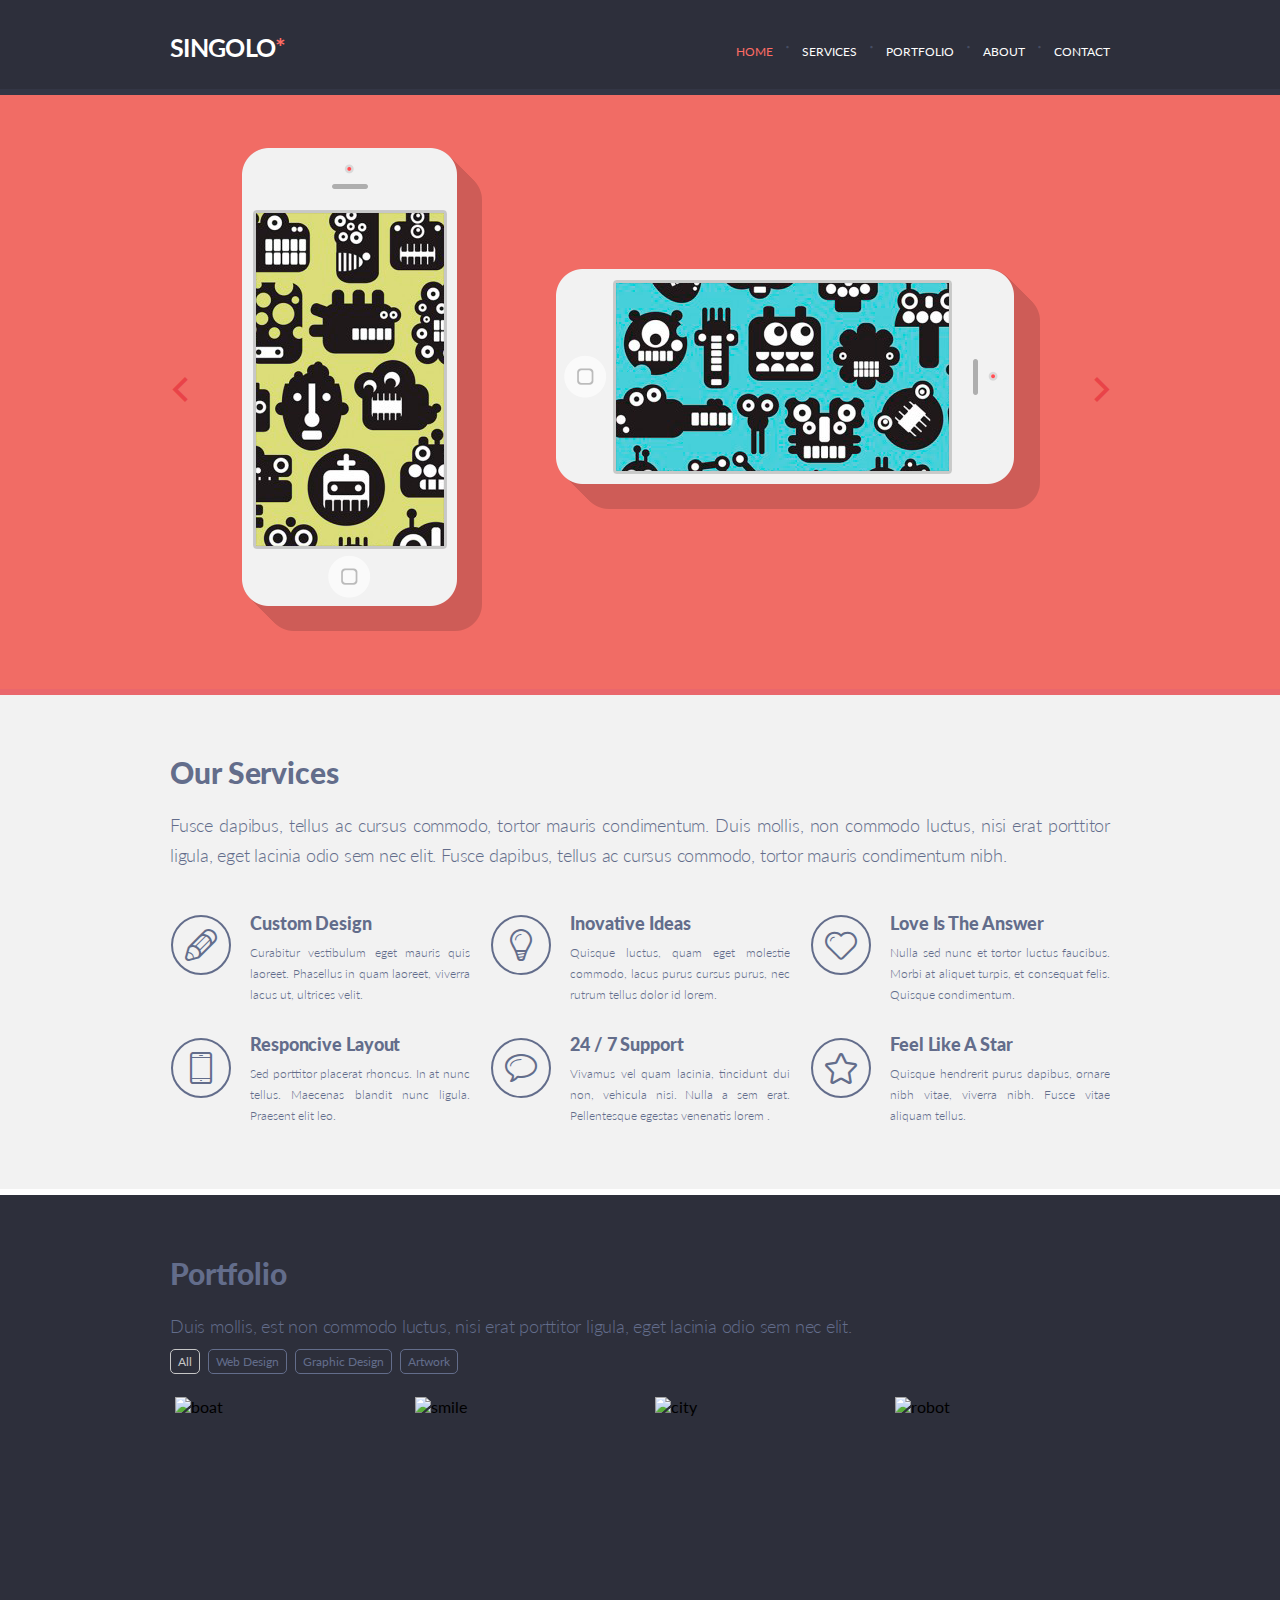
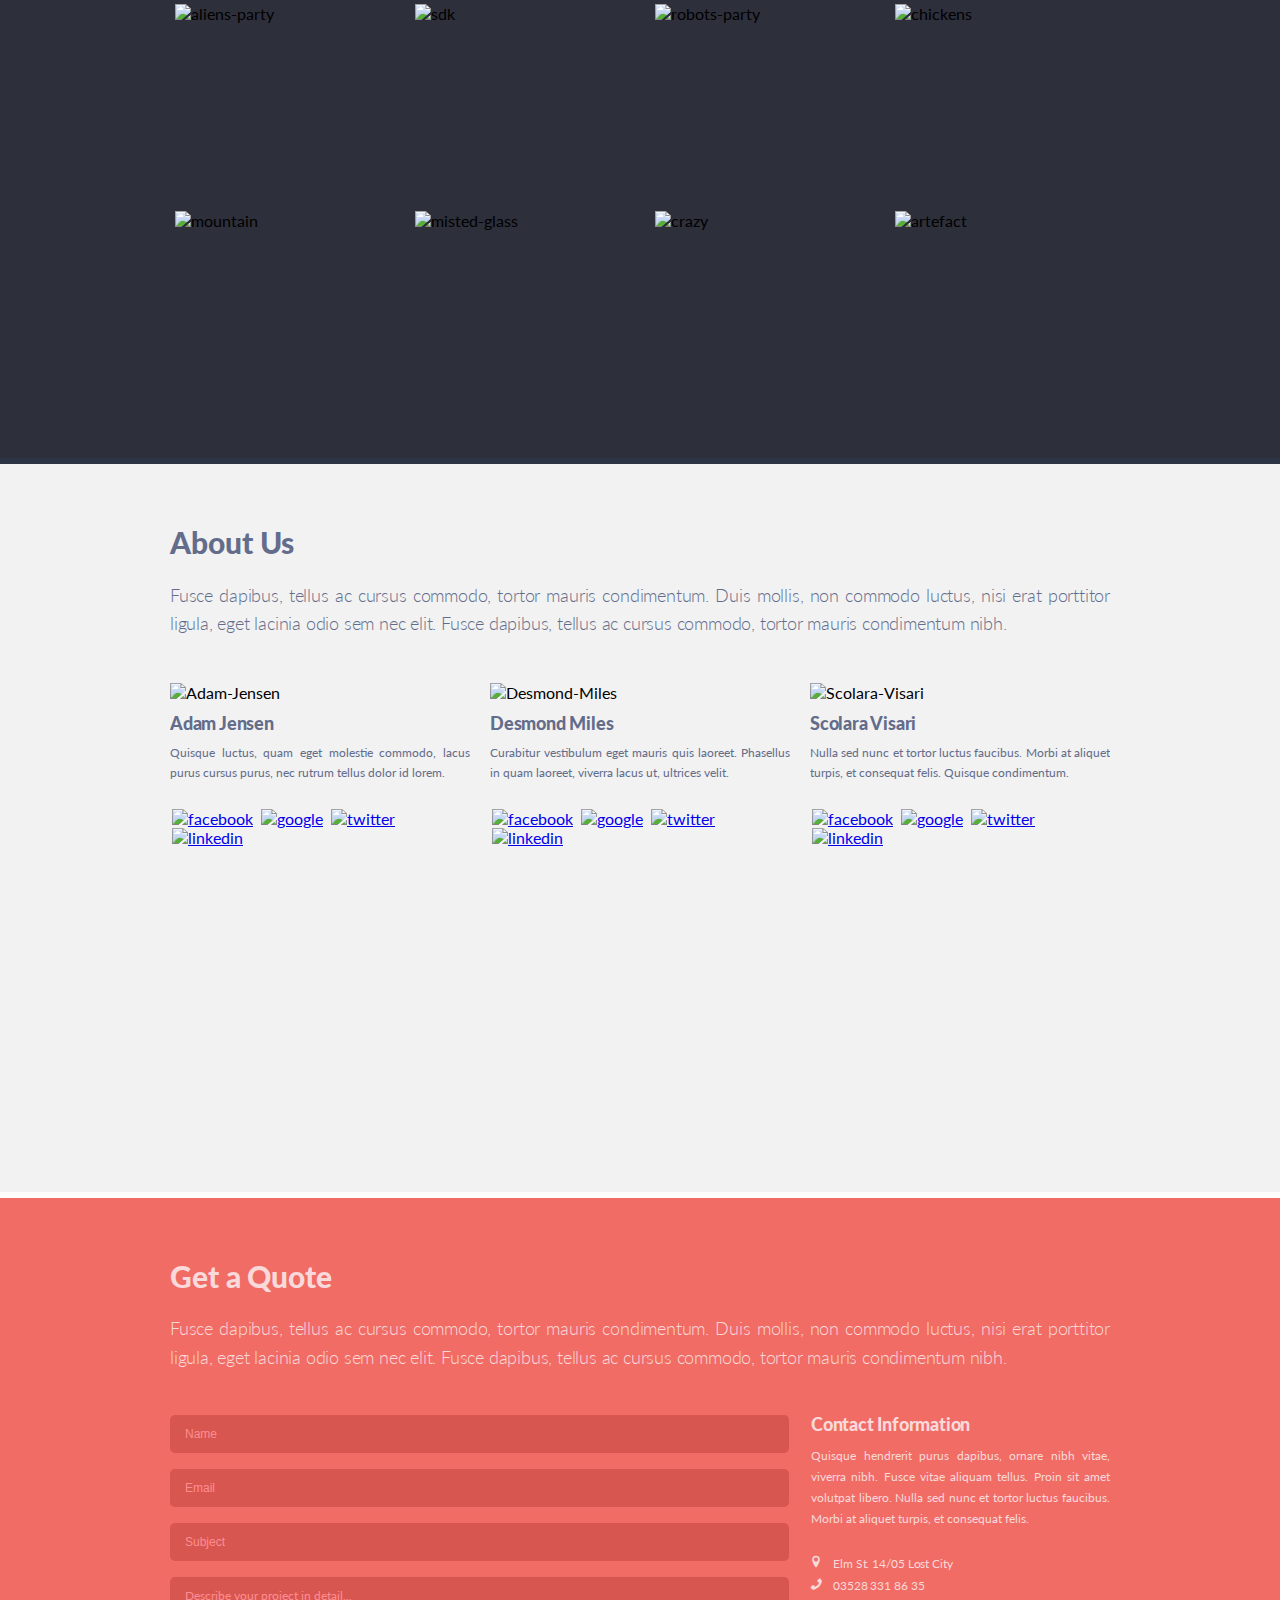
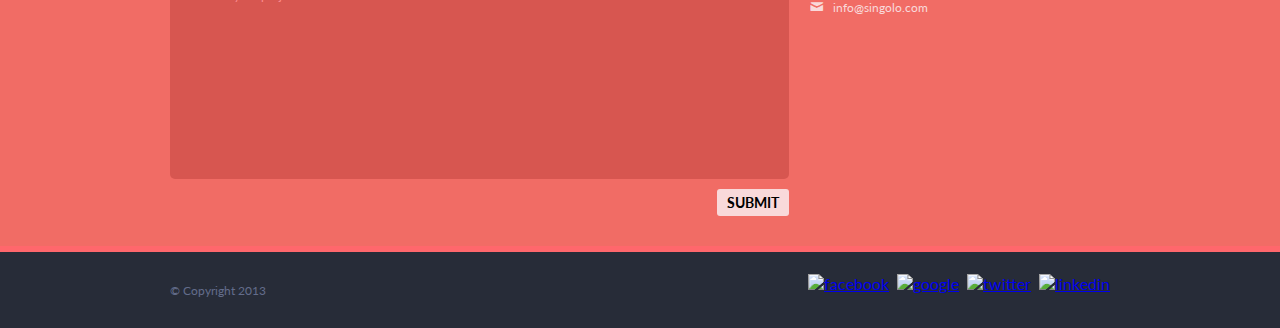
==== index.html @ a06d4f32 "feat:added shuffle function for portfolio images" ====
<!DOCTYPE html>
<html lang="en">

<head>
    <meta charset="UTF-8">
    <title>Singolo</title>
    <link rel="stylesheet" href="style.css">
    <link href="https://fonts.googleapis.com/css?family=Lato:300,400,700,900&display=swap" rel="stylesheet">
    <link rel="stylesheet" href="assets/fonts/fonts.css">
</head>

<body>
    <a name="home"></a>
    <header class="header">
        <div class="container">
            <div class="header__items">
                <div class="header__item-logo">
                    <h1 class="logo">singolo<span class="logo__last-letter">*</span></h1>
                </div>
                <nav class="nav">
                    <ul class="menu">
                        <li><a href="#home" class="item active">home</a></li>
                        <li><a href="#services" class="item">services</a></li>
                        <li><a href="#portfolio" class="item">portfolio</a></li>
                        <li><a href="#about" class="item">about</a></li>
                        <li><a href="#contacts" class="item">contact</a></li>
                    </ul>
                </nav>
            </div>
        </div>
    </header>
    <div class="header__bottom"></div>

    <section id="slider" class="slider">
        <div class="container">
            <div id="slide-1" class="slider__items">
                <span id="slider-left-arrow" class="icon-arrow_forward_ios left-arrow"></span>
                <div class="slider__item-vertical-phone">
                    <img src="assets/img/vertical-phone.png" alt="vertical-phone">
                    <img id="vertical-phone-btn" class="slider__item-vertical-phone-btn"
                        src="assets/img/phone-home-btn.png" alt="phone-home-btn">
                    <img id="vertical-phone-display" class="slider__item-vertical-phone-display"
                        src="assets/img/vertical-phone-display.png" alt="vertical-phone-display">
                </div>
                <div class="slider__item-horizontal-phone">
                    <img src="assets/img/horizontal-phone.png" alt="horizontal-phone">
                    <img id="horizontal-phone-btn" class="slider__item-horizontal-phone-btn"
                        src="assets/img/phone-home-btn.png" alt="phone-home-btn">
                    <img id="horizontal-phone-display" class="slider__item-horizontal-phone-display"
                        src="assets/img/horizontal-phone-display.png" alt="horizontal-phone-display">
                </div>
                <span id="slider-right-arrow" class="icon-arrow_forward_ios right-arrow"></span>
            </div>

            <div id="slide-2" class="slider-none">
                <img src="assets/img/slider2.png" alt="slider-2">
            </div>
        </div>
    </section>
    <div id="slider__bottom" class="slider__bottom"></div>

    <section class="services">
        <a name="services"></a>
        <div class="container">
            <div class="services__title">
                <p>Our Services</p>
            </div>
            <div class="services__text">
                <p>Fusce dapibus, tellus ac cursus commodo, tortor mauris condimentum. Duis mollis, non commodo
                    luctus,
                    nisi erat porttitor ligula, eget lacinia odio sem nec elit.
                    Fusce dapibus, tellus ac cursus
                    commodo,
                    tortor mauris condimentum nibh.</p>
            </div>
            <div class="services__items">

                <div class="services__item ">
                    <div class="services__item-title custom-design">
                        <p>Custom Design</p>
                    </div>
                    <div class="services__item-text">
                        <p>
                            Curabitur vestibulum eget mauris quis laoreet. Phasellus in quam laoreet, viverra lacus
                            ut,
                            ultrices
                            velit.
                        </p>
                    </div>
                </div>

                <div class="services__item">
                    <div class="services__item-title inovative-ideas">
                        <p>Inovative Ideas</p>
                    </div>

                    <div class="services__item-text">
                        <p>
                            Quisque luctus, quam eget molestie commodo, lacus purus cursus purus, nec rutrum tellus
                            dolor id
                            lorem.
                        </p>
                    </div>
                </div>

                <div class="services__item">
                    <div class="services__item-title love-is">
                        <p>Love Is The Answer</p>
                    </div>

                    <div class="services__item-text">
                        <p>
                            Nulla sed nunc et tortor luctus faucibus. Morbi at aliquet turpis, et consequat felis.
                            Quisque
                            condimentum.
                        </p>
                    </div>
                </div>

                <div class="services__item">
                    <div class="services__item-title responsive-layout">
                        <p>Responcive Layout</p>
                    </div>
                    <div class="services__item-text">
                        <p>
                            Sed porttitor placerat rhoncus. In at nunc tellus. Maecenas blandit nunc ligula.
                            Praesent
                            elit
                            leo.
                        </p>
                    </div>
                </div>

                <div class="services__item">
                    <div class="services__item-title support">
                        <p>24 / 7 Support</p>
                    </div>
                    <div class="services__item-text">
                        <p>
                            Vivamus vel quam lacinia, tincidunt dui non, vehicula nisi. Nulla a sem erat.
                            Pellentesque
                            egestas venenatis lorem .
                        </p>
                    </div>
                </div>

                <div class="services__item">
                    <div class="services__item-title star">
                        <p>Feel Like A Star</p>
                    </div>
                    <div class="services__item-text">
                        <p>
                            Quisque hendrerit purus dapibus, ornare nibh vitae, viverra nibh. Fusce vitae aliquam
                            tellus.
                        </p>
                    </div>
                </div>
            </div>
        </div>
    </section>
    <div class="services__bottom"></div>

    <section class="portfolio">
        <a name="portfolio"></a>
        <div class="container">
            <div class="portfolio__title">
                <p>Portfolio</p>
            </div>
            <div class="portfolio__text">
                <p>Duis mollis, est non commodo luctus, nisi erat porttitor ligula, eget lacinia odio sem nec elit.
                </p>
            </div>
            <div class="portfolio__nav">
                <ul class="portfolio__tags">
                    <li class="tag tag_selected">All</li>
                    <li class="tag">Web Design</li>
                    <li class="tag">Graphic Design</li>
                    <li class="tag">Artwork</li>
                </ul>
            </div>
            <div class="portfolio__items">
                <img class="portfolio__item" src="assets/img/boat.png" alt="boat">
                <img class="portfolio__item" src="assets/img/smile.png" alt="smile">
                <img class="portfolio__item" src="assets/img/city.png" alt="city">
                <img class="portfolio__item" src="assets/img/robot.png" alt="robot">
                <img class="portfolio__item" src="assets/img/aliens-party.png" alt="aliens-party">
                <img class="portfolio__item" src="assets/img/sdk.png" alt="sdk">
                <img class="portfolio__item" src="assets/img/robots-party.png" alt="robots-party">
                <img class="portfolio__item" src="assets/img/chickens.png" alt="chickens">
                <img class="portfolio__item" src="assets/img/mountain.png" alt="mountain">
                <img class="portfolio__item" src="assets/img/misted-glass.png" alt="misted-glass">
                <img class="portfolio__item" src="assets/img/crazy.png" alt="crazy">
                <img class="portfolio__item" src="assets/img/artefact.png" alt="artefact">
            </div>
        </div>
    </section>
    <div class="portfolio__bottom"></div>

    <section class="about-us">
        <a name="about"></a>
        <div class="container">
            <div class="about-us__title">
                <p>About Us</p>
            </div>
            <div class="about-us__text">
                <p>Fusce dapibus, tellus ac cursus commodo, tortor mauris condimentum. Duis mollis, non commodo
                    luctus,
                    nisi erat porttitor ligula, eget lacinia odio sem nec elit. Fusce dapibus, tellus ac cursus
                    commodo,
                    tortor mauris condimentum nibh.</p>
            </div>
            <div class="about-us__items">
                <div class="about-us__item">
                    <img src="assets/img/Adam-Jensen.png" alt="Adam-Jensen">
                    <p class="about-us__item-title">Adam Jensen</p>
                    <p class="about-us__item-text">Quisque luctus, quam eget molestie commodo, lacus purus cursus
                        purus,
                        nec rutrum tellus dolor id lorem.</p>
                    <div class="about-us__item-social-networks">

                        <a href="https://www.facebook.com/"><span class="about-us__item-social-networks-icons"><img
                                    src="assets/img/facebook.png" alt="facebook"></span></a>

                        <a href="https://accounts.google.com/"><span class="about-us__item-social-networks-icons"><img
                                    src="assets/img/google.png" alt="google"></span></a>

                        <a href="https://twitter.com/"><span class="about-us__item-social-networks-icons "><img
                                    src="assets/img/twitter.png" alt="twitter"></span></a>

                        <a href="https://www.linkedin.com/"><span class="about-us__item-social-networks-icons"><img
                                    src="assets/img/linkedin.png" alt="linkedin"></span></a>
                    </div>
                </div>
                <div class="about-us__item">
                    <img src="assets/img/Desmond-Miles.png" alt="Desmond-Miles">
                    <p class="about-us__item-title">Desmond Miles</p>
                    <p class="about-us__item-text">Curabitur vestibulum eget mauris quis laoreet. Phasellus in quam
                        laoreet, viverra lacus ut, ultrices velit.</p>
                    <div class="about-us__item-social-networks">

                        <a href="https://www.facebook.com/"><span class="about-us__item-social-networks-icons"><img
                                    src="assets/img/facebook.png" alt="facebook"></span></a>

                        <a href="https://accounts.google.com/"><span class="about-us__item-social-networks-icons"><img
                                    src="assets/img/google.png" alt="google"></span></a>

                        <a href="https://twitter.com/"><span class="about-us__item-social-networks-icons "><img
                                    src="assets/img/twitter.png" alt="twitter"></span></a>

                        <a href="https://www.linkedin.com/"><span class="about-us__item-social-networks-icons"><img
                                    src="assets/img/linkedin.png" alt="linkedin"></span></a>
                    </div>
                </div>
                <div class="about-us__item">
                    <img src="assets/img/Scolara-Visari.png" alt="Scolara-Visari">
                    <p class="about-us__item-title">Scolara Visari</p>
                    <p class="about-us__item-text">Nulla sed nunc et tortor luctus faucibus. Morbi at aliquet
                        turpis, et
                        consequat felis. Quisque condimentum.</p>
                    <div class="about-us__item-social-networks">

                        <a href="https://www.facebook.com/"><span class="about-us__item-social-networks-icons"><img
                                    src="assets/img/facebook.png" alt="facebook"></span></a>

                        <a href="https://accounts.google.com/"><span class="about-us__item-social-networks-icons"><img
                                    src="assets/img/google.png" alt="google"></span></a>

                        <a href="https://twitter.com/"><span class="about-us__item-social-networks-icons "><img
                                    src="assets/img/twitter.png" alt="twitter"></span></a>

                        <a href="https://www.linkedin.com/"><span class="about-us__item-social-networks-icons"><img
                                    src="assets/img/linkedin.png" alt="linkedin"></span></a>
                    </div>
                </div>
            </div>
        </div>
    </section>
    <div class="about-us__bottom"></div>

    <section class="get-a-quote">
        <a name="contacts"></a>
        <div class="container">
            <div class="get-a-quote__title">
                <p>Get a Quote</p>
            </div>
            <div class="get-a-quote__text">
                <p>Fusce dapibus, tellus ac cursus commodo, tortor mauris condimentum. Duis mollis, non commodo
                    luctus,
                    nisi erat porttitor ligula, eget lacinia odio sem nec elit. Fusce dapibus, tellus ac cursus
                    commodo,
                    tortor mauris condimentum nibh.</p>
            </div>
            <div class="get-a-quote__form-contacts">
                <form class="get-a-quote__form">
                    <label>
                        <input type="text" name="name" placeholder="Name" pattern="^[a-zA-ZА-Яа-яЁё\s]+$" required>
                    </label>
                    <label>
                        <input type="email" name="Email" placeholder="Email" required>
                    </label>
                    <label>
                        <input type="text" placeholder="Subject">
                    </label>
                    <label>
                        <textarea placeholder="Describe your project in detail..."></textarea>
                    </label>
                    <div class="get-a-quote__form-button">
                        <button type="submit">Submit</button>
                    </div>
                </form>
                <div class="get-a-quote__contacts">
                    <div class="get-a-quote__contacts-title">
                        <p>Contact Information</p>
                    </div>
                    <div class="get-a-quote__contacts-text">
                        <p>Quisque hendrerit purus dapibus, ornare nibh vitae, viverra nibh. Fusce vitae aliquam
                            tellus.
                            Proin sit amet volutpat libero. Nulla sed nunc et tortor luctus faucibus. Morbi at
                            aliquet
                            turpis, et consequat felis.
                        </p>
                    </div>
                    <div class="get-a-quote__contacts-contacts">
                        <a href="https://goo.gl/maps/YHzUDAh7xmLL8mD67" class="location-icon">Elm St. 14/05 Lost
                            City</a><br>
                        <a href="tel:03528 331 86 35" class="tel-icon">03528 331 86 35</a><br>
                        <a href="mailto:info@singolo.com" class="mail-icon">info@singolo.com</a>
                    </div>
                </div>
            </div>
        </div>
    </section>
    <div class="get-a-quote__bottom"></div>

    <footer class="footer">
        <div class="container">
            <div class="footer__items">
                <div class="footer__copyright">
                    <p>© Copyright 2013</p>
                </div>
                <div class="footer__icons">
                    <a href="https://www.facebook.com/"><img src="assets/img/facebook.png" alt="facebook"></a>
                    <a href="https://accounts.google.com/"><img src="assets/img/google.png" alt="google"></a>
                    <a href="https://twitter.com/"><img src="assets/img/twitter.png" alt="twitter"></a>
                    <a href="https://www.linkedin.com/"><img src="assets/img/linkedin.png" alt="linkedin"></a>
                </div>
            </div>
        </div>
    </footer>


    <script src="script.js"></script>
</body>

</html>
---- style.css ----
* {
    margin: 0;
    padding: 0;
    list-style: none;
    outline: none;
}

html {
    scroll-behavior: smooth;
}

body {
    margin: 0 auto;
    font-family: "Lato", sans-serif;
}

.container {
    margin: 0 auto;
    max-width: 940px;
}

/* ___________________________________________________HEADER_________________________________________________________ */

.header {
    position: sticky;
    top: -2em;
    width: 100%;
    z-index: 999;
    background: #2D2F3B;
    height: 89px;
}

.header__bottom {
    height: 6px;
    background: #333645;
}

.logo {
    font-size: 25px;
    font-weight: 700;
    letter-spacing: -0.65px;
}

.header__item-logo {
    display: inline;
    color: #ffffff;
    text-transform: uppercase;
    padding-top: 32px;
}

.logo__last-letter {
    color: #FF6C64;
}

.header__items {
    display: flex;
    justify-content: space-between;
}

.nav ul li {
    display: inline;
    position: relative;
    margin-left: 25px;
}

.nav ul li a {
    color: #ffffff;
    text-decoration: none;
    transition: all 0.3s;
    text-transform: uppercase;
    font-weight: 400;
    font-size: 12px;
}

.nav ul li a:hover {
    color: #FF6C64;
    transition: all 0.3s;
}

.nav ul li a.active {
    color: #FF6C64;
}

.nav ul li:hover::before {
    color: #454545;
}


.nav ul li::before {
    font-family: 'icomoon';
    content: "\e906";
    position: absolute;
    left: -20px;
    top: 2px;
    color: #454D63;
    font-size: 11px;
    cursor: default;
}

.nav ul li:hover::before {
    color: #454D63;
}

.nav ul li:first-child::before {
    content: none;
}

.nav ul {
    margin-top: 40px;
}

/* ___________________________________________________SLIDER_________________________________________________________ */

.slider {
    background: #F16C65;
    height: 594px;
    position: relative;
    transition: all ease 0.3s;
}

.slide-2__bg {
    background: #648BF0;
    transition: all ease 0.3s;
}

.slider__bottom {
    height: 6px;
    background: #EA676C;
    transition: all ease 0.3s
}

.slider__bottom-slide-2 {
    background: #598BF0;
    transition: all ease 0.3s;
}

.slider__items {
    display: flex;
    justify-content: space-between;
    height: 594px;
}

.icon-arrow_forward_ios {
    margin-top: 279px;
    margin-bottom: 315px;
    font-size: 30px;
    color: #E94348;
    cursor: pointer;
    transition: all 0.3s;
}

.icon-arrow_forward_ios:hover {
    color: #f2f2f2;
    transition: all 0.3s;
}

#slider-left-arrow {
    transform: scale(-1, 1);
    margin-left: -5px;
}

.right-arrow {
    margin-right: -7px;
}

.slider__item-vertical-phone {
    position: relative;
    padding-top: 53px;
    margin-left: 5.5px;
}

.slider__item-vertical-phone-btn {
    position: absolute;
    top: 460px;
    left: 86px;
    cursor: pointer;
}

.slider__item-vertical-phone-display {
    position: absolute;
    left: 14px;
    top: 118px;
}

.slider__item-horizontal-phone {
    position: relative;
    padding-top: 174px;
    margin-left: 32px;
    margin-right: 6px;
}

.slider__item-horizontal-phone-btn {
    position: absolute;
    left: 8px;
    top: 260px;
    cursor: pointer;
}

.slider__item-horizontal-phone-display {
    position: absolute;
    left: 60px;
    top: 188px;
}

.slider__item-phone-display-hidden {
    display: none;
}

#slide-2 {
    position: absolute;
    top: 42px;
    left: 50%;
    margin-left: -258px;
}

.slider-none {
    display: none;
}

/* ___________________________________________________SERVICES________________________________________________________ */

.services {
    height: 494px;
    background: #F2F2F2;
}

.services__title,
.services__text,
.services__item-title,
.services__item-text {
    color: #636D8B;
}

.services__title {
    font-size: 30px;
    font-weight: 900;
    padding-top: 59px;
    letter-spacing: -0.1px;
}

.services__text {
    padding-top: 20px;
    font-size: 18px;
    line-height: 30px;
    font-weight: 300;
    text-align: justify;
    letter-spacing: -0.2px;
}

.services__items {
    display: grid;
    grid-template-columns: repeat(3, 1fr);
    grid-gap: 28px 20px;
    margin-top: 42px;
}

.services__item {
    max-width: 300px;
}

.services__item-title p {
    font-size: 18px;
    font-weight: 900;
    padding-left: 80px;
    letter-spacing: -0.1px;
    overflow: hidden;
    white-space: nowrap;
    text-overflow: ellipsis;
}

.services__item-text p {
    margin-top: 8px;
    font-size: 12px;
    font-weight: 300;
    max-width: 220px;
    padding-left: 80px;
    line-height: 21px;
    text-align: justify;
    display: -webkit-box;
    -webkit-line-clamp: 3;
    -webkit-box-orient: vertical;
    overflow: hidden;
}

.custom-design,
.inovative-ideas,
.love-is,
.responsive-layout,
.support,
.star {
    position: relative;
}

.custom-design::before,
.inovative-ideas::before,
.love-is::before,
.responsive-layout::before,
.support::before,
.star::before {
    font-family: 'icomoon';
    border: 2px solid;
    border-radius: 50%;
    padding: 12px;
    font-size: 32px;
    font-weight: 400;
    position: absolute;
    left: 1px;
    top: 3px;
}

.responsive-layout::before,
.support::before,
.star::before {
    top: 5px;
}

.custom-design::before {
    content: "\e903";
}

.inovative-ideas::before {
    content: "\e902";
}

.love-is::before {
    content: "\e900";
}

.responsive-layout::before {
    content: "\e905";
}

.support::before {
    content: "\e904";
}

.star::before {
    content: "\e901";
}

.services__bottom {
    height: 6px;
}

/* _________________________________________________________PORTFOLIO_____________________________________________ */

.portfolio {
    height: 863px;
    background: #2D2F3B;
}

.portfolio__title,
.about-us__title {
    font-size: 30px;
    font-weight: 900;
    line-height: 22px;
    padding-top: 67px;
}

.portfolio__text,
.about-us__text {
    font-size: 18px;
    font-weight: 300;
    line-height: 16px;
    padding-top: 34px;
    letter-spacing: -0.21px;
}

.portfolio__title,
.portfolio__text,
.portfolio__nav {
    color: #636D8B;
}

.portfolio__nav {
    padding-top: 15px;
}

.portfolio__item {
    border: 5px solid transparent;
    cursor: pointer;
    transition: all 0.3s;
}

.portfolio__item-active {
    border: 5px solid #F06C64;
    transition: all 0.3s;
}

.portfolio__nav ul li {
    display: inline-block;
    font-size: 12px;
    font-weight: 400;
    border: 1px solid;
    border-radius: 5px;
    padding: 4px 7px;
    margin: 0 2px;
    transition: all 0.3s;
}

.portfolio__nav ul li:first-child {
    margin-left: 0;
}

.portfolio__nav ul li:hover {
    cursor: pointer;
    color: #C6C6C6;
    transition: all 0.3s;
}

.portfolio__items {
    margin-top: 18px;
    display: grid;
    grid-template-columns: repeat(4, 1fr);
    gap: 10px;
}

.portfolio__items img {
    width: 220px;
    height: 187px;
}

.portfolio__items img:nth-child(n+13) {
    display: none;
}

.portfolio__bottom {
    height: 6px;
    background: #2C3445;
}

.tag_selected {
    color: #C6C6C6;
}

/* ___________________________________________________ABOUT-US______________________________________________________ */

.about-us {
    height: 728px;
    background: #F2F2F2;
}

.about-us__title,
.about-us__text {
    color: #636D8B;
}

.about-us__text {
    padding-top: 28px;
    line-height: 1.58;
    letter-spacing: -0.2px;
    text-align: justify;
}

.about-us__items {
    display: grid;
    grid-template-columns: repeat(3, 1fr);
    gap: 20px;
    padding-top: 45px;
}

.about-us__items .about-us__item:nth-child(n+4) {
    display: none;
}

.about-us__item {
    max-width: 300px;
}

.about-us__item-title,
.about-us__item-text {
    color: #636D8B;
}

.about-us__item-title {
    font-size: 18px;
    font-weight: 900;
    padding-top: 10px;
    letter-spacing: -0.2px;
    overflow: hidden;
    white-space: nowrap;
    text-overflow: ellipsis;
}

.about-us__item-text {
    font-size: 12px;
    padding-top: 9px;
    line-height: 1.7;
    text-align: justify;
    display: -webkit-box;
    -webkit-line-clamp: 2;
    -webkit-box-orient: vertical;
    overflow: hidden;
}

.about-us__item-social-networks {
    padding-top: 25px;
}

.about-us__item-social-networks-icons {
    padding: 2px;
    transition: all 0.3;
}

.about-us__item-social-networks-icons:hover {
    color: #ffffff;
    transition: all 0.3;
}

.about-us__bottom {
    height: 6px;
    color: #ffffff;
}

/* _________________________________________________GET-A-QUOTE______________________________________________________ */

.get-a-quote {
    height: 648px;
    background: #F16C65;
}

.get-a-quote__title,
.get-a-quote__text {
    color: #F9D9DA;
}

.get-a-quote__title {
    padding-top: 60px;
    font-size: 30px;
    font-weight: 900;
    letter-spacing: -0.1px;
}

.get-a-quote__text {
    padding-top: 20px;
    font-size: 18px;
    font-weight: 300;
    text-align: justify;
    letter-spacing: -0.2px;
    line-height: 29px;
}

.get-a-quote__form-contacts,
.get-a-quote__form label {
    display: grid;
    grid-auto-flow: column;
}

.get-a-quote__form {
    width: 619px;
}

.get-a-quote__form label {
    margin-top: 16px;
}

.get-a-quote__form label input,
.get-a-quote__form label textarea {
    outline-color: #F9D9DA;
}


.get-a-quote__form label:first-child {
    margin-top: 0;
}

.get-a-quote__form label input,
.get-a-quote__form label textarea {
    background: #D75650;
    color: #FF8D90;
    line-height: 38px;
    font-size: 12px;
    font-weight: 400;
    border: none;
    border-radius: 5px;
    padding: 0 15px;
}

.get-a-quote__form label textarea {
    width: 589px;
    height: 202px;
    resize: none;
    font-family: "Lato", sans-serif;
}

.get-a-quote__form label input::-moz-placeholder,
.get-a-quote__form label textarea::-moz-placeholder {
    color: #FF8D90;
}

.get-a-quote__form label input::-webkit-input-placeholder,
.get-a-quote__form label textarea::-webkit-input-placeholder {
    color: #FF8D90;
}

.get-a-quote__form-contacts {
    margin-top: 43px;
    gap: 22px;
}

.get-a-quote__contacts {
    color: #F9D9DA;
}

.get-a-quote__contacts-title {
    font-size: 18px;
    font-weight: 900;
    margin-top: -2px;
    letter-spacing: -0.2px;
}

.get-a-quote__contacts-text {
    font-size: 12px;
    font-weight: 400;
    text-align: justify;
    margin-top: 10px;
    line-height: 21px;
}

.get-a-quote__contacts-contacts {
    margin-top: 23px;
}

.get-a-quote__contacts-contacts a {
    color: #F9D9DA;
    text-decoration: none;
    font-size: 12px;
    font-weight: 400;
    line-height: 21px;
    letter-spacing: -0.1px;
    position: relative;
    margin-left: 22px;
}

.get-a-quote__contacts-contacts a:hover {
    text-decoration: underline;
}

.location-icon::before {
    font-family: "icomoon";
    content: "\e947";
}

.tel-icon::before {
    font-family: "icomoon";
    content: "\e942";
}

.mail-icon::before {
    font-family: "icomoon";
    content: "\e90d";
    top: -4px;
    font-size: 14px;
}

.location-icon::before,
.tel-icon::before,
.mail-icon::before {
    position: absolute;
    display: inline-block;
    transform: scale(-1, 1);
    padding-left: 10px;
    left: -23px;
}

.get-a-quote__contacts-contacts a:last-child {
    line-height: 23px;
    letter-spacing: 0;
}

.get-a-quote__bottom {
    background: #FF676C;
    height: 6px;
}

.get-a-quote__form-button {
    text-align: right;
}

.get-a-quote__form-button button {
    margin-top: 10px;
    padding: 5px 10px;
    font-size: 14px;
    font-weight: 700;
    background: #F9D9DA;
    text-transform: uppercase;
    font-family: "Lato", sans-serif;
    border: none;
    border-radius: 3px;
    cursor: pointer;
    color: #000000;
}

/* __________________________________________________FOOTER_____________________________________________________ */

.footer {
    height: 76px;
    background: #272C38;
}

.footer__items {
    display: flex;
    justify-content: space-between;
    padding-top: 22px;
}

.footer__copyright p {
    font-size: 12px;
    color: #636D8B;
    padding-top: 9px;
}

.footer__icons a {
    padding-right: 4px;
}

.footer__icons a:last-child {
    padding-right: 0;
}
---- assets/fonts/fonts.css ----
@font-face {
  font-family: 'icomoon';
  src: url('icomoon.eot?dsuidv');
  src: url('icomoon.eot?dsuidv#iefix') format('embedded-opentype'),
    url('icomoon.ttf?dsuidv') format('truetype'),
    url('icomoon.woff?dsuidv') format('woff'),
    url('icomoon.svg?dsuidv#icomoon') format('svg');
  font-weight: normal;
  font-style: normal;
  font-display: block;
}

[class^="icon-"],
[class*=" icon-"] {
  /* use !important to prevent issues with browser extensions that change fonts */
  font-family: 'icomoon' !important;
  speak: none;
  font-style: normal;
  font-weight: normal;
  font-variant: normal;
  text-transform: none;
  line-height: 1;

  /* Better Font Rendering =========== */
  -webkit-font-smoothing: antialiased;
  -moz-osx-font-smoothing: grayscale;
}

.icon-copyright:before {
  content: "\e90c";
}

.icon-facebook:before {
  content: "\e908";
}

.icon-facebook-f:before {
  content: "\e908";
}

.icon-arrow_forward_ios:before {
  content: "\e907";
}

.icon-mail:before {
  content: "\e90d";
}

.icon-linkedin:before {
  content: "\e90b";
}

.icon-google:before {
  content: "\e909";
}

.icon-dot-single:before {
  content: "\e906";
}

.icon-heart:before {
  content: "\e900";
}

.icon-star:before {
  content: "\e901";
}

.icon-bulb:before {
  content: "\e902";
}

.icon-pen:before {
  content: "\e903";
}

.icon-bubble:before {
  content: "\e904";
}

.icon-phone:before {
  content: "\e905";
}

.icon-twitter:before {
  content: "\e90a";
  color: #1da1f2;
}

.icon-phone1:before {
  content: "\e942";
}

.icon-location:before {
  content: "\e947";
}
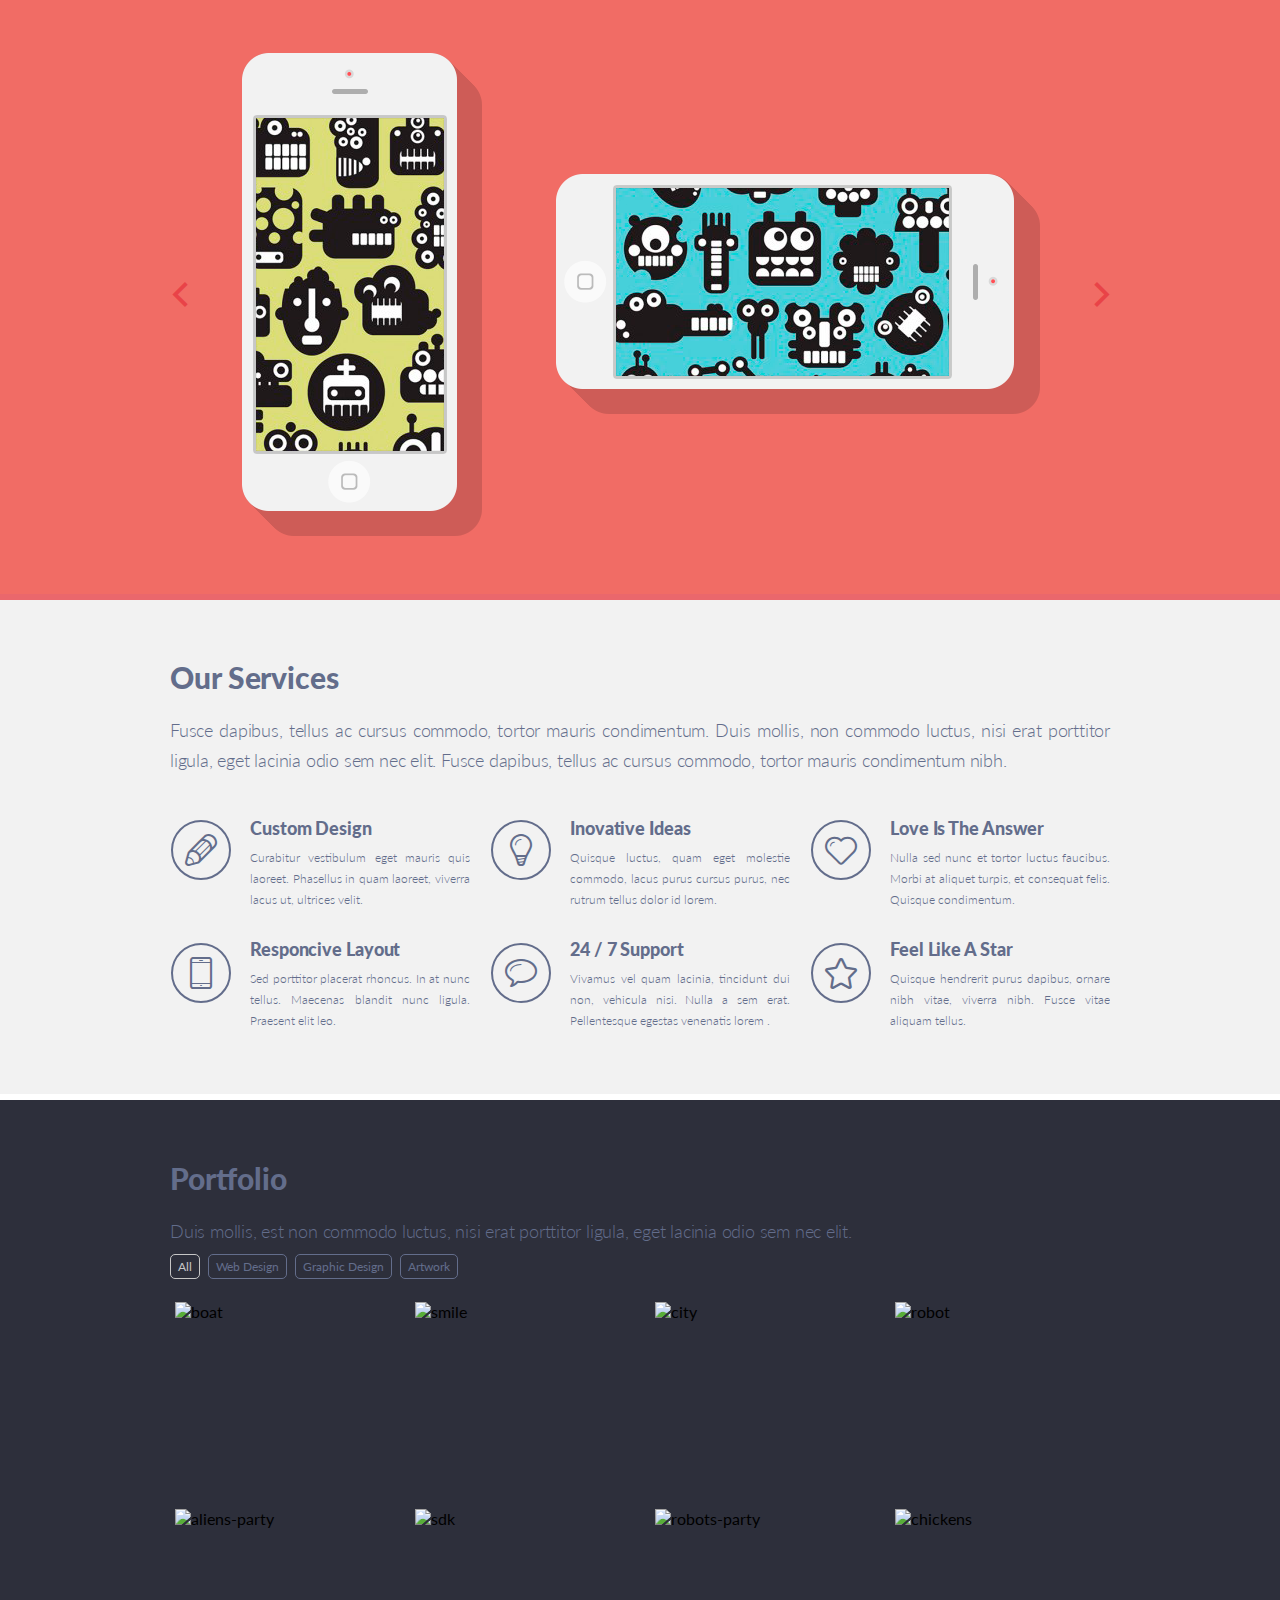
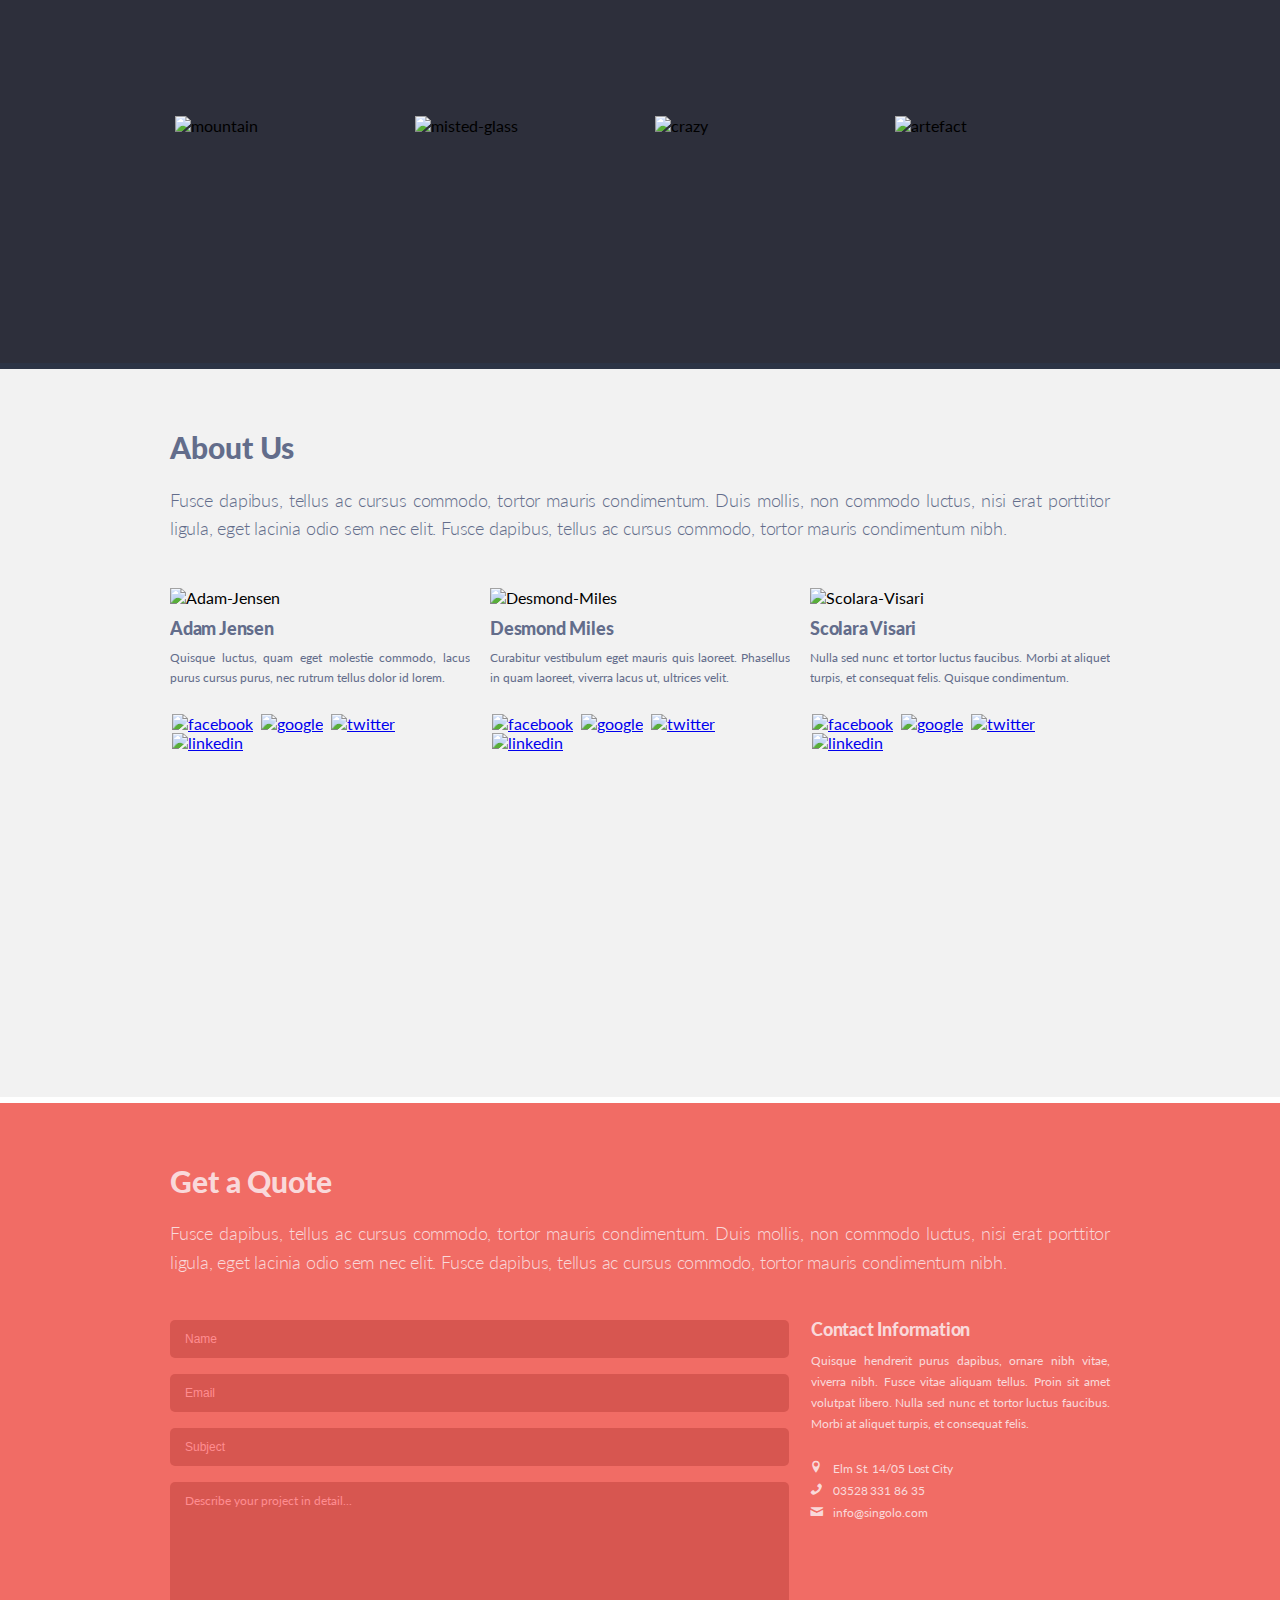
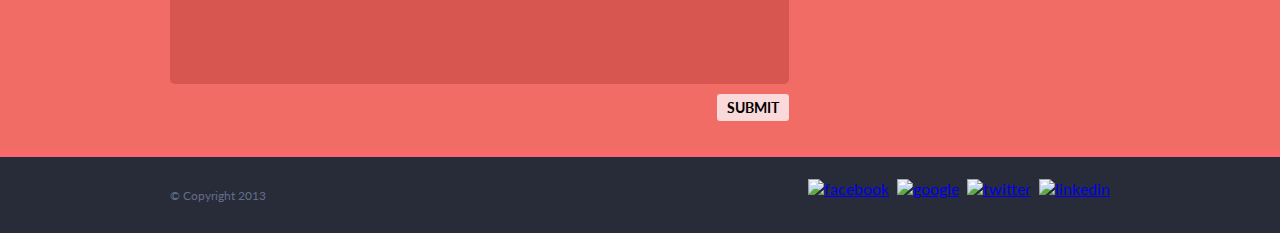
==== commit 64bbd23e: "feat: add responsive for mobile (without header menu)" ====
--- a/index.html
+++ b/index.html
@@ -3,47 +3,51 @@
 
 <head>
     <meta charset="UTF-8">
+    <meta name="viewport" content="width=device-width, initial-scale=1.0">
     <title>Singolo</title>
     <link rel="stylesheet" href="style.css">
+    <link rel="stylesheet" href="media.css">
     <link href="https://fonts.googleapis.com/css?family=Lato:300,400,700,900&display=swap" rel="stylesheet">
     <link rel="stylesheet" href="assets/fonts/fonts.css">
 </head>
 
 <body>
-    <a name="home"></a>
-    <header class="header">
+    <!-- <header class="header">
         <div class="container">
             <div class="header__items">
                 <div class="header__item-logo">
                     <h1 class="logo">singolo<span class="logo__last-letter">*</span></h1>
                 </div>
                 <nav class="nav">
+
                     <ul class="menu">
-                        <li><a href="#home" class="item active">home</a></li>
+                        <li><a href="#slider" class="item active">home</a></li>
                         <li><a href="#services" class="item">services</a></li>
                         <li><a href="#portfolio" class="item">portfolio</a></li>
                         <li><a href="#about" class="item">about</a></li>
-                        <li><a href="#contacts" class="item">contact</a></li>
+                        <li><a href="#get-a-quote" class="item">contact</a></li>
                     </ul>
                 </nav>
             </div>
         </div>
     </header>
-    <div class="header__bottom"></div>
+    <div class="header__bottom"></div> -->
 
     <section id="slider" class="slider">
         <div class="container">
             <div id="slide-1" class="slider__items">
                 <span id="slider-left-arrow" class="icon-arrow_forward_ios left-arrow"></span>
                 <div class="slider__item-vertical-phone">
-                    <img src="assets/img/vertical-phone.png" alt="vertical-phone">
+                    <img class="slider__item-vertical-phone-base" src="assets/img/vertical-phone.png"
+                        alt="vertical-phone">
                     <img id="vertical-phone-btn" class="slider__item-vertical-phone-btn"
                         src="assets/img/phone-home-btn.png" alt="phone-home-btn">
                     <img id="vertical-phone-display" class="slider__item-vertical-phone-display"
                         src="assets/img/vertical-phone-display.png" alt="vertical-phone-display">
                 </div>
                 <div class="slider__item-horizontal-phone">
-                    <img src="assets/img/horizontal-phone.png" alt="horizontal-phone">
+                    <img class="slider__item-horizontal-phone-base" src="assets/img/horizontal-phone.png"
+                        alt="horizontal-phone">
                     <img id="horizontal-phone-btn" class="slider__item-horizontal-phone-btn"
                         src="assets/img/phone-home-btn.png" alt="phone-home-btn">
                     <img id="horizontal-phone-display" class="slider__item-horizontal-phone-display"
@@ -59,13 +63,14 @@
     </section>
     <div id="slider__bottom" class="slider__bottom"></div>
 
-    <section class="services">
-        <a name="services"></a>
+    <section id="services" class="services">
+
         <div class="container">
             <div class="services__title">
                 <p>Our Services</p>
             </div>
             <div class="services__text">
+
                 <p>Fusce dapibus, tellus ac cursus commodo, tortor mauris condimentum. Duis mollis, non commodo
                     luctus,
                     nisi erat porttitor ligula, eget lacinia odio sem nec elit.
@@ -81,6 +86,7 @@
                     </div>
                     <div class="services__item-text">
                         <p>
+
                             Curabitur vestibulum eget mauris quis laoreet. Phasellus in quam laoreet, viverra lacus
                             ut,
                             ultrices
@@ -137,6 +143,7 @@
                     </div>
                     <div class="services__item-text">
                         <p>
+
                             Vivamus vel quam lacinia, tincidunt dui non, vehicula nisi. Nulla a sem erat.
                             Pellentesque
                             egestas venenatis lorem .
@@ -157,11 +164,11 @@
                 </div>
             </div>
         </div>
+
     </section>
     <div class="services__bottom"></div>
 
-    <section class="portfolio">
-        <a name="portfolio"></a>
+    <section id="portfolio" class="portfolio">
         <div class="container">
             <div class="portfolio__title">
                 <p>Portfolio</p>
@@ -196,13 +203,13 @@
     </section>
     <div class="portfolio__bottom"></div>
 
-    <section class="about-us">
-        <a name="about"></a>
+    <section id="about" class="about-us">
         <div class="container">
             <div class="about-us__title">
                 <p>About Us</p>
             </div>
             <div class="about-us__text">
+
                 <p>Fusce dapibus, tellus ac cursus commodo, tortor mauris condimentum. Duis mollis, non commodo
                     luctus,
                     nisi erat porttitor ligula, eget lacinia odio sem nec elit. Fusce dapibus, tellus ac cursus
@@ -213,6 +220,7 @@
                 <div class="about-us__item">
                     <img src="assets/img/Adam-Jensen.png" alt="Adam-Jensen">
                     <p class="about-us__item-title">Adam Jensen</p>
+
                     <p class="about-us__item-text">Quisque luctus, quam eget molestie commodo, lacus purus cursus
                         purus,
                         nec rutrum tellus dolor id lorem.</p>
@@ -254,6 +262,7 @@
                 <div class="about-us__item">
                     <img src="assets/img/Scolara-Visari.png" alt="Scolara-Visari">
                     <p class="about-us__item-title">Scolara Visari</p>
+
                     <p class="about-us__item-text">Nulla sed nunc et tortor luctus faucibus. Morbi at aliquet
                         turpis, et
                         consequat felis. Quisque condimentum.</p>
@@ -274,16 +283,17 @@
                 </div>
             </div>
         </div>
+
     </section>
     <div class="about-us__bottom"></div>
 
-    <section class="get-a-quote">
-        <a name="contacts"></a>
+    <section id="get-a-quote" class=" get-a-quote">
         <div class="container">
             <div class="get-a-quote__title">
                 <p>Get a Quote</p>
             </div>
             <div class="get-a-quote__text">
+
                 <p>Fusce dapibus, tellus ac cursus commodo, tortor mauris condimentum. Duis mollis, non commodo
                     luctus,
                     nisi erat porttitor ligula, eget lacinia odio sem nec elit. Fusce dapibus, tellus ac cursus
@@ -291,21 +301,22 @@
                     tortor mauris condimentum nibh.</p>
             </div>
             <div class="get-a-quote__form-contacts">
-                <form class="get-a-quote__form">
+                <form onsubmit="return false" id="form" class="get-a-quote__form">
                     <label>
-                        <input type="text" name="name" placeholder="Name" pattern="^[a-zA-ZА-Яа-яЁё\s]+$" required>
+                        <input id="name" type="text" name="name" placeholder="Name" pattern="^[a-zA-ZА-Яа-яЁё\s]+$"
+                            required>
                     </label>
                     <label>
-                        <input type="email" name="Email" placeholder="Email" required>
+                        <input id="email" type="email" name="Email" placeholder="Email" required>
                     </label>
                     <label>
-                        <input type="text" placeholder="Subject">
+                        <input id="subject" type="text" placeholder="Subject">
                     </label>
                     <label>
-                        <textarea placeholder="Describe your project in detail..."></textarea>
+                        <textarea id="describe" placeholder="Describe your project in detail..."></textarea>
                     </label>
                     <div class="get-a-quote__form-button">
-                        <button type="submit">Submit</button>
+                        <button id="btn" type="submit">Submit</button>
                     </div>
                 </form>
                 <div class="get-a-quote__contacts">
@@ -329,8 +340,22 @@
                 </div>
             </div>
         </div>
+
     </section>
     <div class="get-a-quote__bottom"></div>
+
+
+
+    <div id="message-block" class="hidden">
+        <div id="message">
+            <h3 id="message-status"></h3>
+            <br>
+            <p>Тема: <span id="subject-result"></span></p>
+            <br>
+            <p>Описание: <span id="describe-result"></span></p>
+            <button id="close-btn">OK</button>
+        </div>
+    </div>
 
     <footer class="footer">
         <div class="container">
@@ -349,6 +374,7 @@
     </footer>
 
 
+
     <script src="script.js"></script>
 </body>
 
--- a/style.css
+++ b/style.css
@@ -19,18 +19,27 @@
     max-width: 940px;
 }
 
+section {
+    scroll-margin-top: 95px;
+}
+
 /* ___________________________________________________HEADER_________________________________________________________ */
 
 .header {
+
     position: sticky;
-    top: -2em;
+    top: 0;
     width: 100%;
     z-index: 999;
     background: #2D2F3B;
-    height: 89px;
+    min-height: 89px;
 }
 
 .header__bottom {
+    position: sticky;
+    top: 89px;
+    width: 100%;
+    z-index: 999;
     height: 6px;
     background: #333645;
 }
@@ -74,7 +83,7 @@
 
 .nav ul li a:hover {
     color: #FF6C64;
-    transition: all 0.3s;
+    transition: all 0.1s;
 }
 
 .nav ul li a.active {
@@ -137,12 +146,10 @@
 .slider__items {
     display: flex;
     justify-content: space-between;
-    height: 594px;
 }
 
 .icon-arrow_forward_ios {
     margin-top: 279px;
-    margin-bottom: 315px;
     font-size: 30px;
     color: #E94348;
     cursor: pointer;
@@ -153,6 +160,7 @@
     color: #f2f2f2;
     transition: all 0.3s;
 }
+
 
 #slider-left-arrow {
     transform: scale(-1, 1);
@@ -691,6 +699,43 @@
     color: #000000;
 }
 
+/*_______________________________________________MODAL-WINDOW___________________________________________________ */
+
+#message-block {
+    position: fixed;
+    z-index: 1000;
+    width: 100%;
+    height: 100%;
+    top: 0;
+    left: 0;
+    background: #0008;
+}
+
+#message-block.hidden {
+    display: none;
+}
+
+#message {
+    position: absolute;
+    top: 30%;
+    right: 0;
+    left: 0;
+    margin-left: auto;
+    margin-right: auto;
+    border: 2px solid #F16C65;
+    border-radius: 5px;
+    width: 500px;
+    background: #E8F0FE;
+    text-align: center;
+    max-height: 300px;
+    overflow: scroll;
+}
+
+#close-btn {
+    margin-top: 20px;
+    width: 100px;
+}
+
 /* __________________________________________________FOOTER_____________________________________________________ */
 
 .footer {
--- a/media.css
+++ b/media.css
@@ -0,0 +1,329 @@
+@media(max-width: 1019px) {
+
+
+    .container {
+        margin: 0 auto;
+        max-width: 712px;
+    }
+
+    /* SLIDER */
+
+    .slider {
+        height: 447px;
+    }
+
+    .slider__item-vertical-phone-base {
+        width: 181px;
+    }
+
+    .slider__item-vertical-phone-display {
+        height: 251px;
+        top: 102px;
+        left: 11px;
+    }
+
+    .slider__item-vertical-phone-btn {
+        width: 32px;
+        top: 360px;
+        left: 66px;
+    }
+
+    .slider__item-horizontal-phone-base {
+        width: 364px;
+    }
+
+    .slider__item-horizontal-phone-display {
+        width: 251px;
+        top: 184px;
+        left: 45px;
+    }
+
+    .slider__item-horizontal-phone-btn {
+        width: 32px;
+        top: 239px;
+        left: 6px;
+    }
+
+    .right-arrow {
+        margin-right: 0;
+    }
+
+    .icon-arrow_forward_ios {
+        margin-top: 247px;
+    }
+
+    #slide-2 img {
+        width: 390px;
+        margin-left: 60px;
+    }
+
+    /* SERVICES */
+
+    .services {
+        height: 674px;
+    }
+
+    .services__items {
+        grid-template-columns: repeat(2, 1fr);
+    }
+
+    /* PORTFOLIO */
+
+    .portfolio {
+        height: 1094px;
+    }
+
+    .portfolio__items {
+        grid-template-columns: repeat(3, 1fr);
+    }
+
+    .portfolio__items img {
+        width: 216px;
+        height: 184px;
+    }
+
+    /* ABOUT-US */
+
+    .about-us {
+        height: 669px;
+    }
+
+    .about-us__item {
+        max-width: 219px;
+    }
+
+    .about-us__item-text {
+        -webkit-line-clamp: 3;
+    }
+
+    .about-us__item>img {
+        width: 219px;
+    }
+
+    /* GET-A-QUOTE */
+
+    .get-a-quote__form {
+        width: 442px;
+    }
+
+    .get-a-quote__form label textarea {
+        width: 412px;
+    }
+}
+
+@media(max-width: 767px) {
+
+    .container {
+        margin: 0 auto;
+        max-width: 315px;
+    }
+
+    /* SLIDER */
+
+    .slider {
+        height: 218px;
+    }
+
+    .slider__item-vertical-phone {
+        padding-top: 20px;
+    }
+
+    .slider__item-vertical-phone-base {
+        width: 75px;
+    }
+
+    .slider__item-vertical-phone-display {
+        height: 105px;
+        top: 40px;
+        left: 4px;
+    }
+
+    .slider__item-vertical-phone-btn {
+        width: 14px;
+        top: 147px;
+        left: 28px;
+    }
+
+    .slider__item-horizontal-phone {
+        padding-top: 65px;
+        margin-left: 10px;
+    }
+
+    .slider__item-horizontal-phone-base {
+        width: 165px;
+    }
+
+    .slider__item-horizontal-phone-display {
+        width: 114px;
+        top: 70px;
+        left: 20px;
+    }
+
+    .slider__item-horizontal-phone-btn {
+        width: 14px;
+        top: 97px;
+        left: 3px;
+    }
+
+    .right-arrow {
+        margin-right: 0;
+    }
+
+    .icon-arrow_forward_ios {
+        margin-top: 93px;
+        z-index: 2;
+    }
+
+    #slide-2 {
+        position: relative;
+        top: -106px;
+        left: 58px;
+        margin-left: 0;
+    }
+
+    #slide-2 img {
+        width: 190px;
+        margin-left: 0;
+    }
+
+    /* SERVICES */
+
+    .services {
+        height: 1032px;
+    }
+
+    .services__title {
+        padding-top: 32px;
+    }
+
+    .services__items {
+        display: block;
+        margin: 0;
+    }
+
+    .services__item {
+        padding-top: 30px;
+        max-width: 100%;
+    }
+
+    .services__item-text p {
+        display: -webkit-box;
+        -webkit-line-clamp: 3;
+        -webkit-box-orient: vertical;
+        overflow: hidden;
+    }
+
+    /* PORTFOLIO */
+
+    .portfolio {
+        height: 844px;
+    }
+
+    .portfolio__title {
+        padding-top: 42px;
+    }
+
+    .portfolio__text {
+        line-height: 30px;
+    }
+
+    .portfolio__items {
+        margin: 25px auto 0;
+        max-width: 332px;
+        grid-template-columns: repeat(2, 1fr);
+    }
+
+    .portfolio__items img {
+        width: 151px;
+        height: 128px;
+    }
+
+    .portfolio__items img:nth-child(n+9) {
+        display: none;
+    }
+
+    /* ABOUT-US */
+
+    .about-us {
+        height: 1754px;
+    }
+
+    .about-us__title {
+        padding-top: 40px;
+    }
+
+    .about-us__items {
+        display: block;
+        padding-top: 0;
+    }
+
+    .about-us__item>img {
+        width: 314px;
+    }
+
+    .about-us__item {
+        max-width: 100%;
+        padding-top: 34px;
+    }
+
+    .about-us__item-social-networks {
+        padding-top: 15px;
+    }
+
+    /* GET-A-QUOTE */
+
+    .get-a-quote {
+        height: 969px;
+    }
+
+    .get-a-quote__title {
+        padding-top: 44px;
+    }
+
+    .get-a-quote__form-contacts {
+        display: block;
+    }
+
+    .get-a-quote__form {
+        max-width: 315px;
+    }
+
+    .get-a-quote__form label textarea {
+        width: 284px;
+    }
+
+    .get-a-quote__form-button button {
+        width: 100%;
+    }
+
+    .get-a-quote__contacts {
+        padding-top: 32px;
+    }
+
+    /* FOOTER */
+
+    .footer__copyright {
+        display: none;
+    }
+
+    .footer__items {
+        display: block;
+        text-align: center;
+    }
+
+    /* MODAL-WINDOW */
+
+    #message {
+        width: 300px;
+    }
+}
+
+@media(max-width: 375px) and (min-width: 320px) {
+
+    /* PORTFOLIO */
+
+    .portfolio__items img {
+        width: 143px;
+        height: 120px;
+    }
+}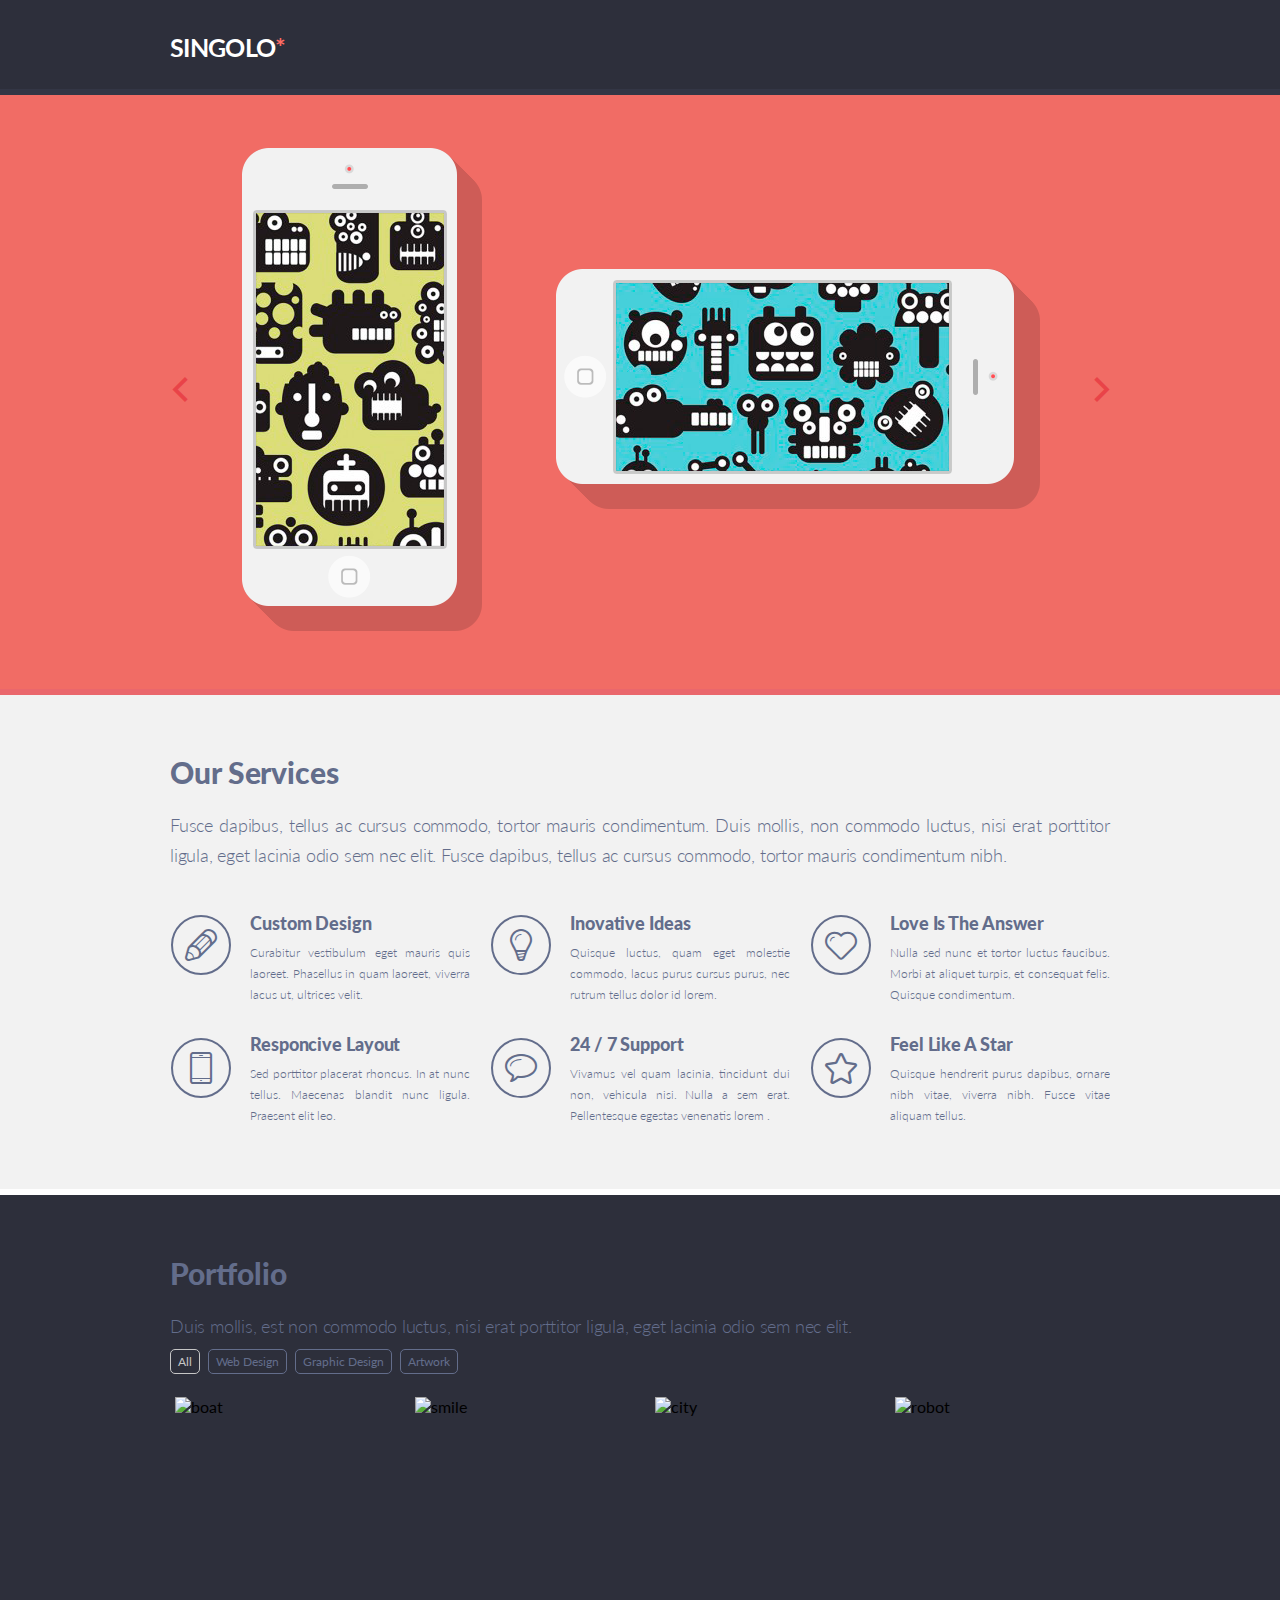
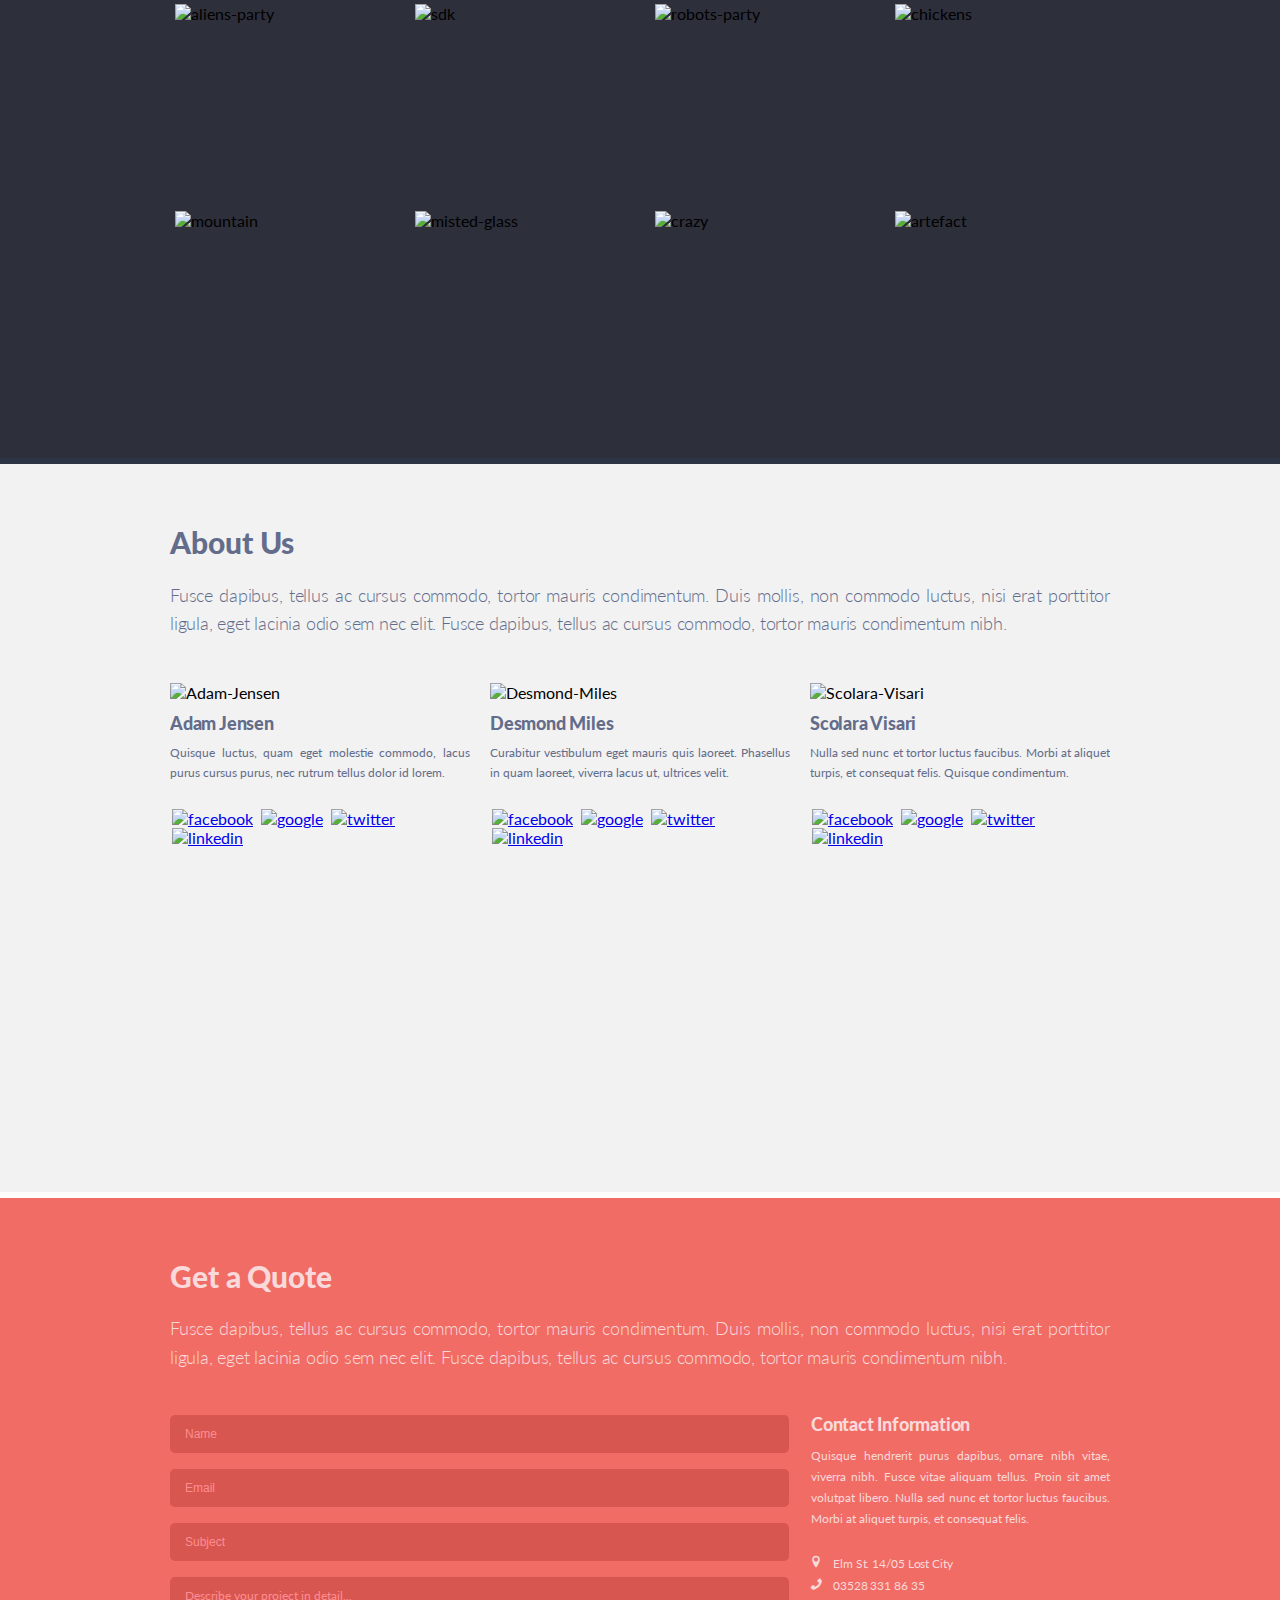
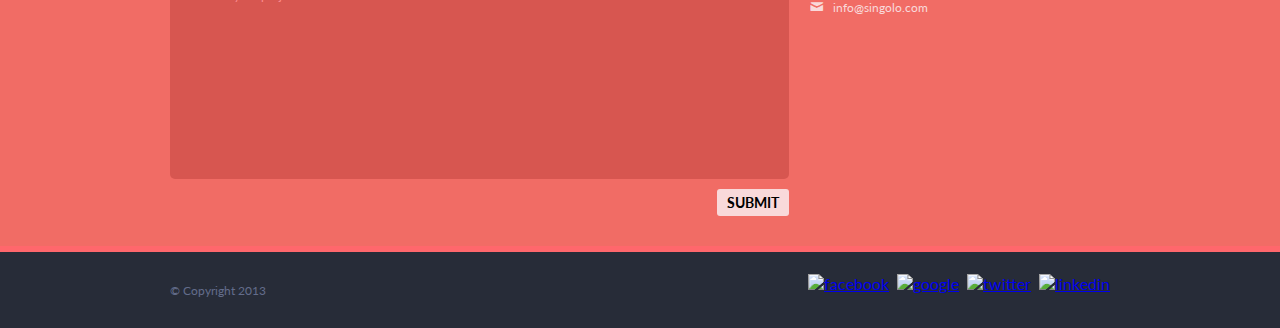
==== commit 59263ff9: "feat: burger menu now works" ====
--- a/index.html
+++ b/index.html
@@ -12,14 +12,14 @@
 </head>
 
 <body>
-    <!-- <header class="header">
+    <header class="header">
         <div class="container">
             <div class="header__items">
                 <div class="header__item-logo">
+                    <span id="burger" class="icon-menu"> </span>
                     <h1 class="logo">singolo<span class="logo__last-letter">*</span></h1>
                 </div>
-                <nav class="nav">
-
+                <nav id="nav" class="nav nav-none">
                     <ul class="menu">
                         <li><a href="#slider" class="item active">home</a></li>
                         <li><a href="#services" class="item">services</a></li>
@@ -31,7 +31,7 @@
             </div>
         </div>
     </header>
-    <div class="header__bottom"></div> -->
+    <div class="header__bottom"></div>
 
     <section id="slider" class="slider">
         <div class="container">
--- a/style.css
+++ b/style.css
@@ -26,13 +26,12 @@
 /* ___________________________________________________HEADER_________________________________________________________ */
 
 .header {
-
     position: sticky;
     top: 0;
     width: 100%;
     z-index: 999;
     background: #2D2F3B;
-    min-height: 89px;
+    height: 89px;
 }
 
 .header__bottom {
@@ -116,6 +115,16 @@
 
 .nav ul {
     margin-top: 40px;
+}
+
+/* BURGER_MENU */
+
+.icon-menu {
+    display: none;
+}
+
+.nav-none {
+    display: none;
 }
 
 /* ___________________________________________________SLIDER_________________________________________________________ */
--- a/media.css
+++ b/media.css
@@ -118,6 +118,66 @@
         max-width: 315px;
     }
 
+    /* HEADER */
+
+    .header {
+        height: 65px;
+    }
+
+    .header__bottom {
+        display: none;
+    }
+
+    .logo {
+        font-size: 20px;
+    }
+
+    .header__item-logo {
+        position: relative;
+    }
+
+    .icon-menu {
+        display: block;
+        z-index: 2;
+        position: absolute;
+        left: -168px;
+        font-size: 24px;
+        transition: all ease 0.3s;
+    }
+
+    .icon-menu-active {
+        transform: rotate(90deg);
+        transition: all ease 0.3s;
+    }
+
+    .header__items {
+        display: block;
+        text-align: center;
+        padding-top: 24px;
+    }
+
+    .nav {
+        position: absolute;
+        left: 0px;
+        top: 65px;
+        background: #2D2F3B;
+        width: 278px;
+        height: 100vh;
+    }
+
+    .nav ul li {
+        display: block;
+        padding-top: 30px;
+    }
+
+    .nav ul li a {
+        font-size: 24px;
+    }
+
+    .nav ul li::before {
+        content: '';
+    }
+
     /* SLIDER */
 
     .slider {
@@ -177,8 +237,9 @@
     #slide-2 {
         position: relative;
         top: -106px;
-        left: 58px;
+        left: 63px;
         margin-left: 0;
+        max-width: 192px;
     }
 
     #slide-2 img {
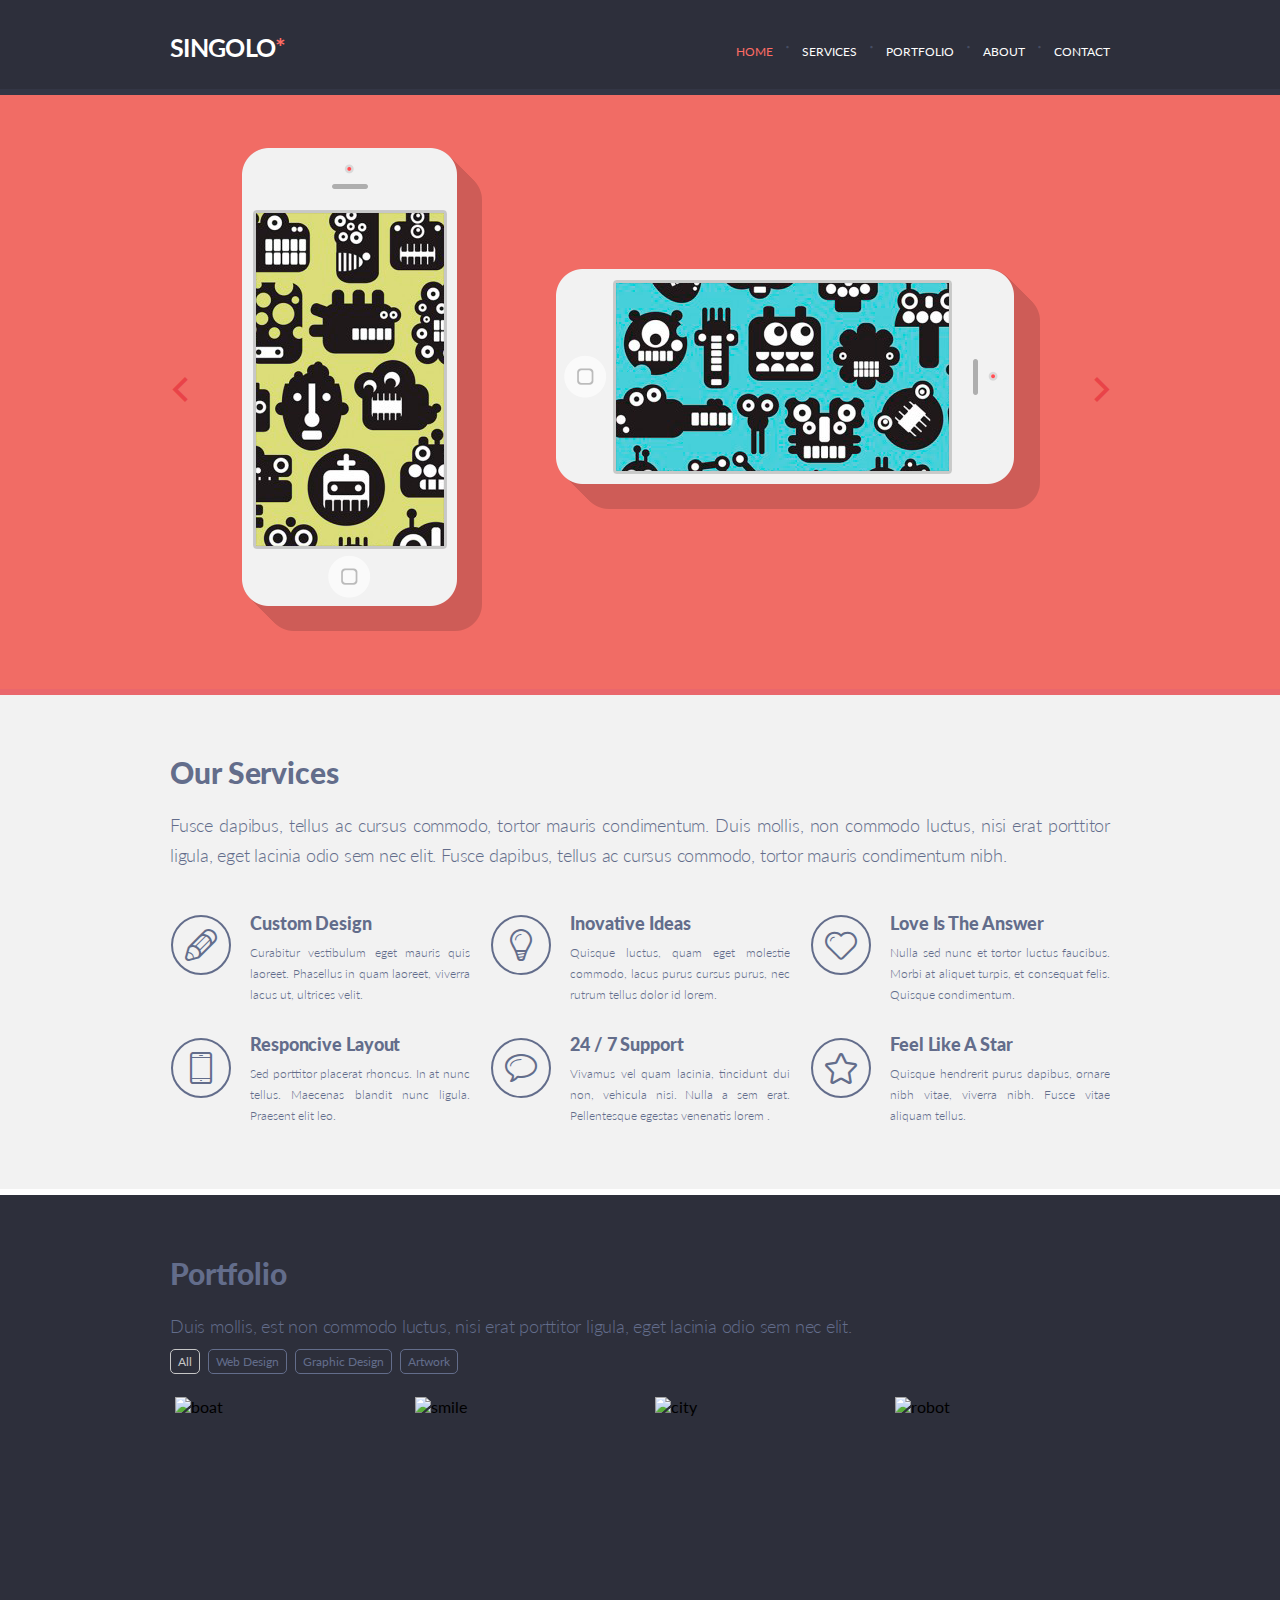
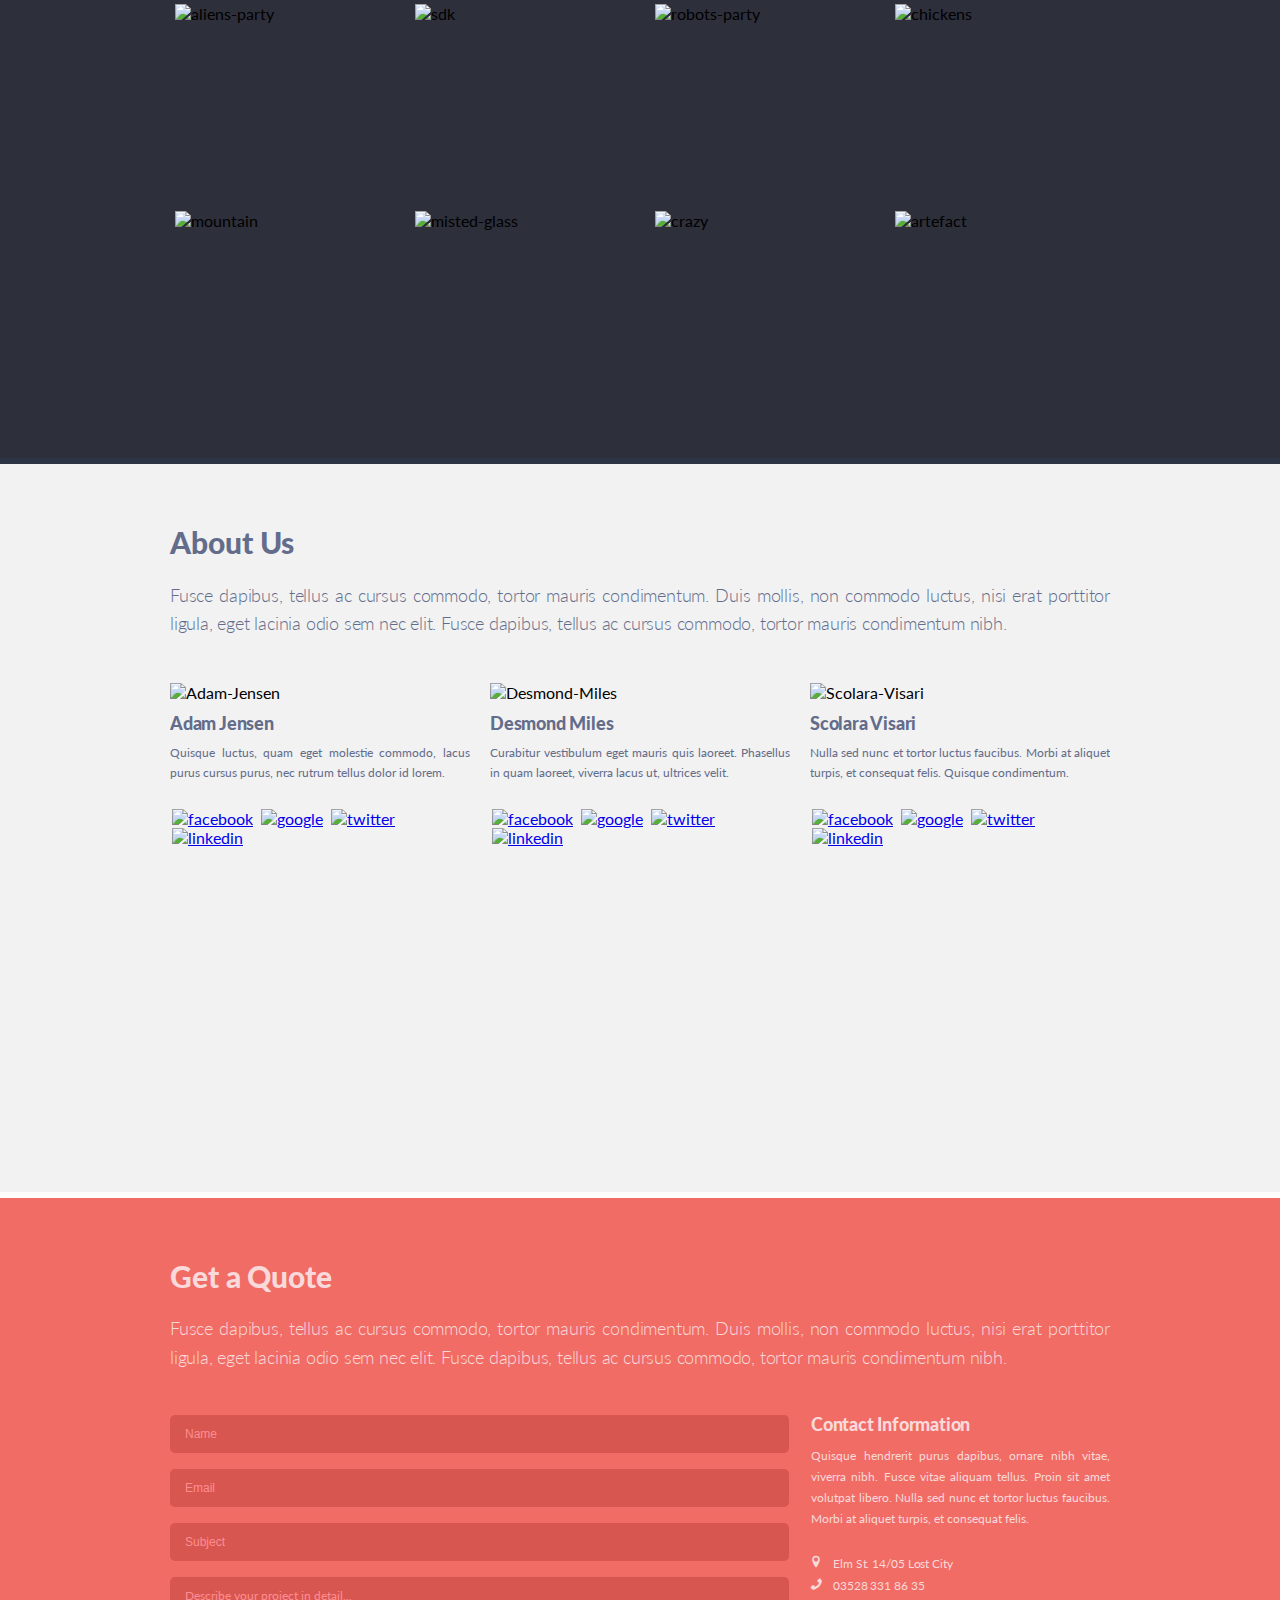
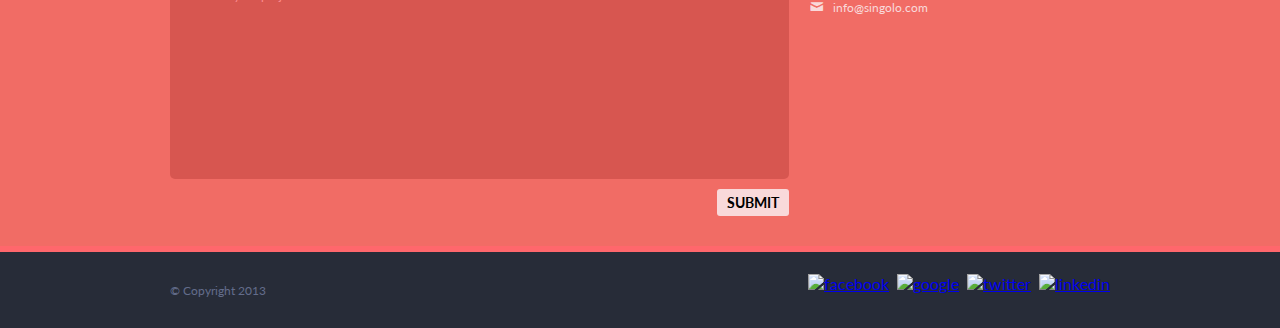
==== commit 48da35c7: "fix: returned the menu" ====
--- a/index.html
+++ b/index.html
@@ -19,7 +19,7 @@
                     <span id="burger" class="icon-menu"> </span>
                     <h1 class="logo">singolo<span class="logo__last-letter">*</span></h1>
                 </div>
-                <nav id="nav" class="nav nav-none">
+                <nav id="nav" class="nav">
                     <ul class="menu">
                         <li><a href="#slider" class="item active">home</a></li>
                         <li><a href="#services" class="item">services</a></li>
--- a/style.css
+++ b/style.css
@@ -120,10 +120,6 @@
 /* BURGER_MENU */
 
 .icon-menu {
-    display: none;
-}
-
-.nav-none {
     display: none;
 }
 
--- a/media.css
+++ b/media.css
@@ -118,6 +118,10 @@
         max-width: 315px;
     }
 
+    .section {
+        scroll-margin-top: 80px;
+    }
+
     /* HEADER */
 
     .header {
@@ -140,7 +144,7 @@
         display: block;
         z-index: 2;
         position: absolute;
-        left: -168px;
+        left: -156px;
         font-size: 24px;
         transition: all ease 0.3s;
     }
@@ -157,12 +161,18 @@
     }
 
     .nav {
+        display: none;
         position: absolute;
         left: 0px;
         top: 65px;
-        background: #2D2F3B;
-        width: 278px;
+        background: linear-gradient(to right, #2D2F3B 70%, #0008 30%);
+        width: 100%;
         height: 100vh;
+    }
+
+    .menu {
+        text-align: left;
+        padding-left: 35px;
     }
 
     .nav ul li {
